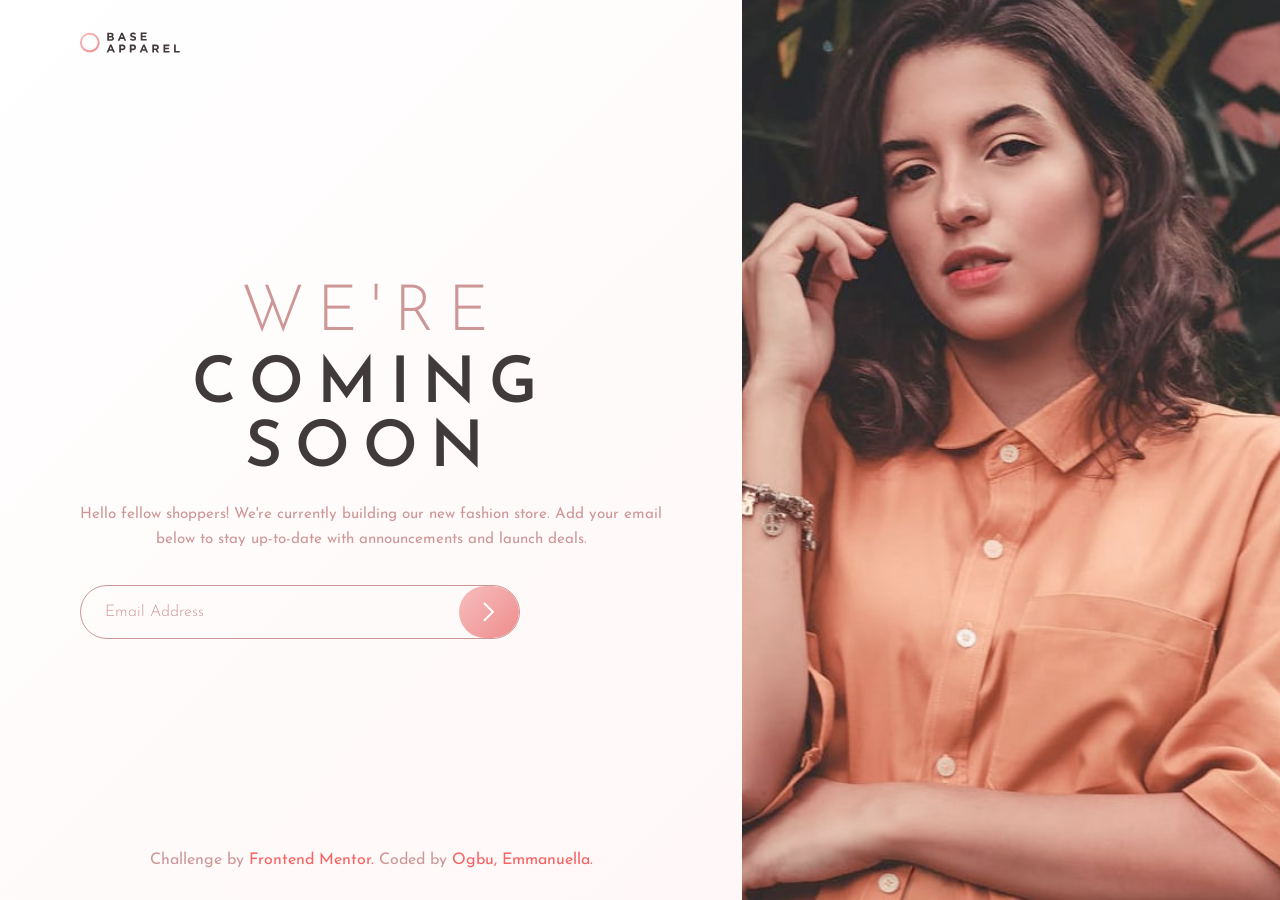
==== base-apparel-fashion-shop/index.html @ 8516d2c1 "Updating Project Live Site" ====
<!DOCTYPE html>
<html lang="en">
<head>
    <meta charset="UTF-8">
    <meta name="viewport" content="width=device-width, initial-scale=1.0">
    <link rel="icon" sizes="32x32" type="image/png" href="images/favicon-32x32.png">
    <title>Frontend Mentor - Base Apparel Coming Soon</title>
    <link rel="preconnect" href="https://fonts.googleapis.com">
  <link rel="preconnect" href="https://fonts.gstatic.com" crossorigin>
 <link
    href="https://fonts.googleapis.com/css2?family=Josefin+Sans:ital,wght@0,100..700;1,100..700&display=swap"
    rel="stylesheet"
  >
  <link rel="stylesheet" href="style.css">
</head>

<body>
    
    <header>
        <img class="logo-image" src="images/logo.svg" alt="Base Apparel Logo">
    </header>

    <div class="hero-image">
        <picture>
            <source  media="(min-width:768px)" srcset="./images/hero-desktop.jpg" type="image/jpg">
            <img src="./images/hero-mobile.jpg" alt="A fashion model wearing an orange shirt" class="mobile-image">
        </picture>
    </div>

    <main>
        <div class="product-info">
            <h1 class="first-line">We're <span class="next-line">coming soon</span></h1>
            <p>Hello fellow shoppers! We're currently building our new fashion store. Add your email below to stay up-to-date with announcements and launch deals.</p>
        </div>

        <div class="submit">
            <input type="email" id="email" name="email" placeholder="Email Address" required>
            <img src="./images/icon-error.svg" alt="Error" class="error-icon">
            <button type="submit"><img src="./images/icon-arrow.svg" alt="Submit"></button>
        </div>
        <span class="error-message">Please provide a vaild email</span>
    </main>

    <footer class="attribution">
        <p>
          Challenge by <a href="https://www.frontendmentor.io?ref=challenge">Frontend Mentor. </a>Coded by <a href="#">Ogbu, Emmanuella.</a>
        </p>
    </footer>

    <script src="script.js"></script>
</body>
</html>
---- base-apparel-fashion-shop/style.css ----
/* * ================================================================
   style.css — Base Apparel Coming Soon Page
   APPROACH: Mobile-First
================================================================ */


/* ── 1. RESET ── */
* {
  padding: 0;
  margin: 0;
  box-sizing: border-box;
}


/* ── 2. BODY ── */
body {
  font-family: "Josefin Sans", sans-serif;
  min-height: 100vh;
  background: linear-gradient(135deg, hsl(0, 0%, 100%), hsl(0, 100%, 98%));
}


/* ── 3. HEADER ── */
header {
  padding: 2rem;
}

.logo-image {
  width: 100px;
  display: block;
}


/* ── 4. HERO IMAGE ── */
.hero-image,
.hero-image picture,
.mobile-image {
  width: 100%;
  display: block;
}

.mobile-image {
  height: auto;
}


/* ── 5. PRODUCT INFO ── */
.product-info {
  padding: 4rem 2rem 1.5rem;
  text-align: center;
}


/* ── 6. HEADING ── */
.first-line {
  font-size: 2.5rem;
  font-weight: 300;
  color: hsl(0, 36%, 70%);
  letter-spacing: 0.8rem;
  text-transform: uppercase;
  line-height: 1;
}

.next-line {
  display: block;
  font-weight: 600;
  color: hsl(0, 6%, 24%);
  letter-spacing: 0.8rem;
  margin-top: 0.5rem;
}


/* ── 7. PARAGRAPH ── */
.product-info p {
  margin-top: 1.25rem;
  font-size: 0.95rem;
  font-weight: 400;
  color: hsl(0, 36%, 70%);
  line-height: 1.7;
}


/* ── 8. SUBMIT PILL ── */
.submit {
  margin: 0.5rem 2rem 0;
  position: relative;
  display: flex;
  align-items: center;
  border: 1px solid hsl(0, 36%, 70%);
  border-radius: 3.125rem;
  overflow: hidden;
}


/* ── 9. EMAIL INPUT ── */
#email {
  flex: 1;
  border: none;
  outline: none;
  background: transparent;
  padding: 1rem 1.5rem;
  font-family: "Josefin Sans", sans-serif;
  font-size: 1rem;
  color: hsl(0, 6%, 24%);
}

#email::placeholder {
  color: hsl(0, 36%, 70%);
  font-weight: 300;
  font-size: 1rem;
}
.submit button {
    flex-shrink: 0;
    border: none;
    border-radius: 3.125rem;
    background: linear-gradient(135deg, hsl(0, 80%, 86%), hsl(0, 74%, 74%));
    cursor: pointer;
    padding: 1rem 1.5rem;
    display: flex;
    justify-content: center;
    align-items: center;
    transition: opacity 0.2s;
}

.submit button:hover {
    opacity: 0.7;
}

.submit button img {
    width: 0.75rem;
    display: block;
}

.error-icon {
    display: none;
    flex-shrink: 0;
    width: 1.5rem;
    margin-right: 0.5rem;
}

.error-message {
    display: none;
    color:  hsl(0, 93%, 68%);
    font-weight: 300;
    font-size: 0.8rem;
    margin-top: 0.5rem;
    margin-left: 2rem;
}

.submit.error {
    border-color:  hsl(0, 93%, 68%);
}

.attribution {
    text-align: center;
    font-size: 0.75rem;
    padding: 2rem 1rem;
    color:hsl(0, 36%, 70%);
}

.attribution a {
    color:  hsl(0, 93%, 68%);
    text-decoration: none;
}

.attribution a:hover {
    text-decoration: underline;
}

/* ================================================================
   13. DESKTOP — min-width: 768px
================================================================ */

@media (min-width:768px) {
    body {
        display: grid;
        grid-template-columns: 58% 42%;
        grid-template-rows: auto 1fr auto;
        min-height: 100vh;
        background: url('./images/bg-pattern-desktop.svg') left center / 58% 100% no-repeat, linear-gradient(135deg, hsl(0,0, 100%), hsl(0, 100%, 98%));
    }

    header {
      grid-column: 1;
      grid-row: 1;
      display: flex;
      padding: 2rem 5rem;
      align-items: center;
    }

    .hero-image {
      grid-column: 2;
      grid-row: 1/4;
      /*
      grid-row: [start] / [end]
      1 / 4 means: start at row line 1, end at row line 4.
      Since we have 3 rows, this spans ALL THREE ROWS —
      making the image fill the entire right side from
      top to bottom */
      overflow: hidden;
    }

    .hero-image picture {
      display: block;
      width: 100%;
      height: 100%;
    }

    .mobile-image {
      width: 100%;
      height: 100%;
      object-fit: cover;
      object-position: center top;
    }

    main {
      grid-column: 1;
      grid-row: 2;
      height: 100%;
      display: flex;
      flex-direction: column;
      justify-content: center;
      padding: 0 0 1rem;
    }

    .product-info {
      padding: 2rem 5rem;
      text-align: center;
    }

    .first-line {
      font-size: 4rem;
      line-height: 1;
    }

    .submit {
      margin: 0 5rem;
      max-width: 440px;
    }

    .error-message {
      margin-left: 5rem;
      /*
      FIXED: on desktop the error message left margin must match
      the submit pill's 5rem left margin — not the mobile 2rem. */
    }

    .attribution {
      grid-column: 1;
      grid-row: 3;
      text-align: center;
      padding: 2rem 5rem;
      font-size: 1rem;
    }
}
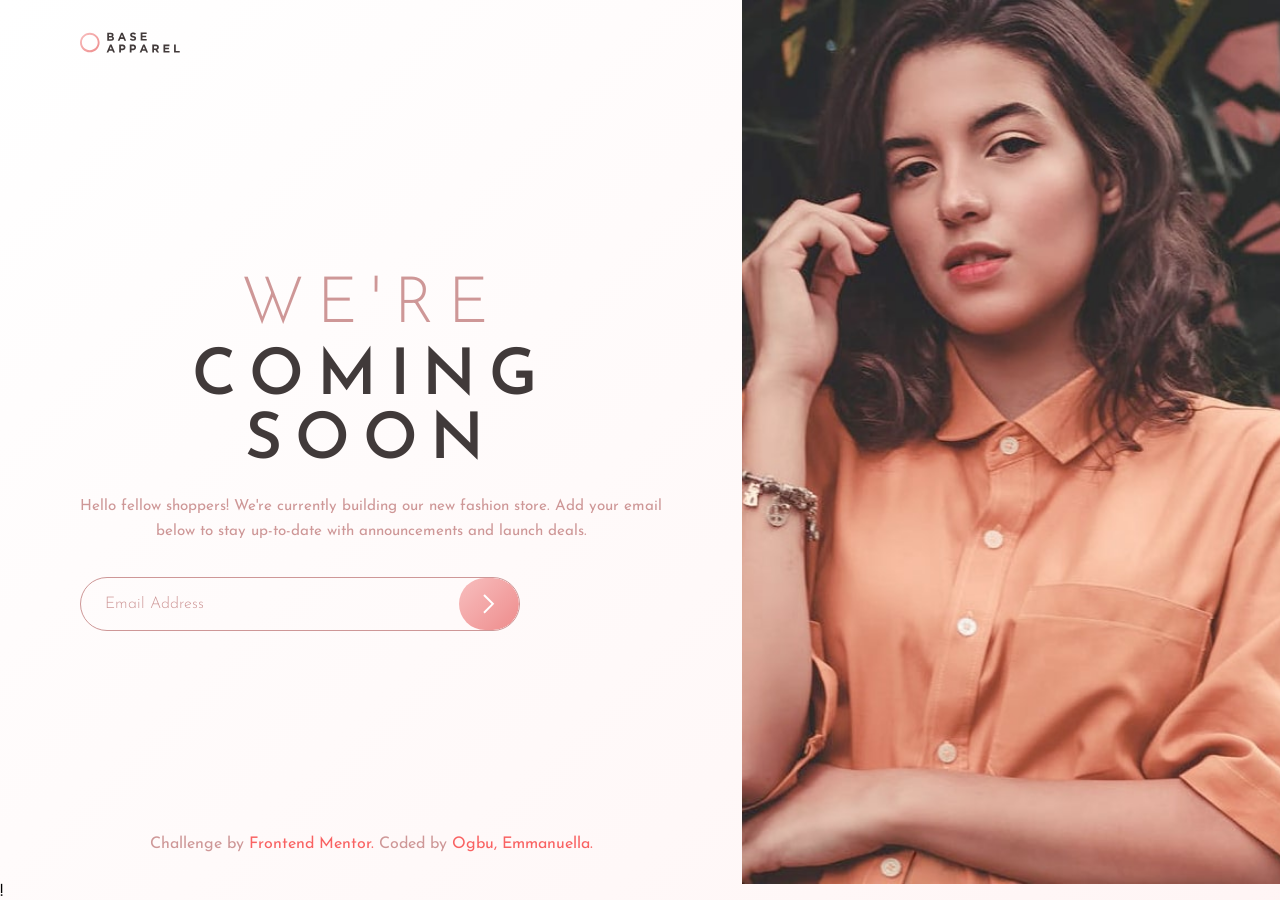
==== commit ec96cc82: "Updating existing projects and adding new projects done" ====
--- a/base-apparel-fashion-shop/index.html
+++ b/base-apparel-fashion-shop/index.html
@@ -1,4 +1,4 @@
-<!DOCTYPE html>
+!<!DOCTYPE html>
 <html lang="en">
 <head>
     <meta charset="UTF-8">
